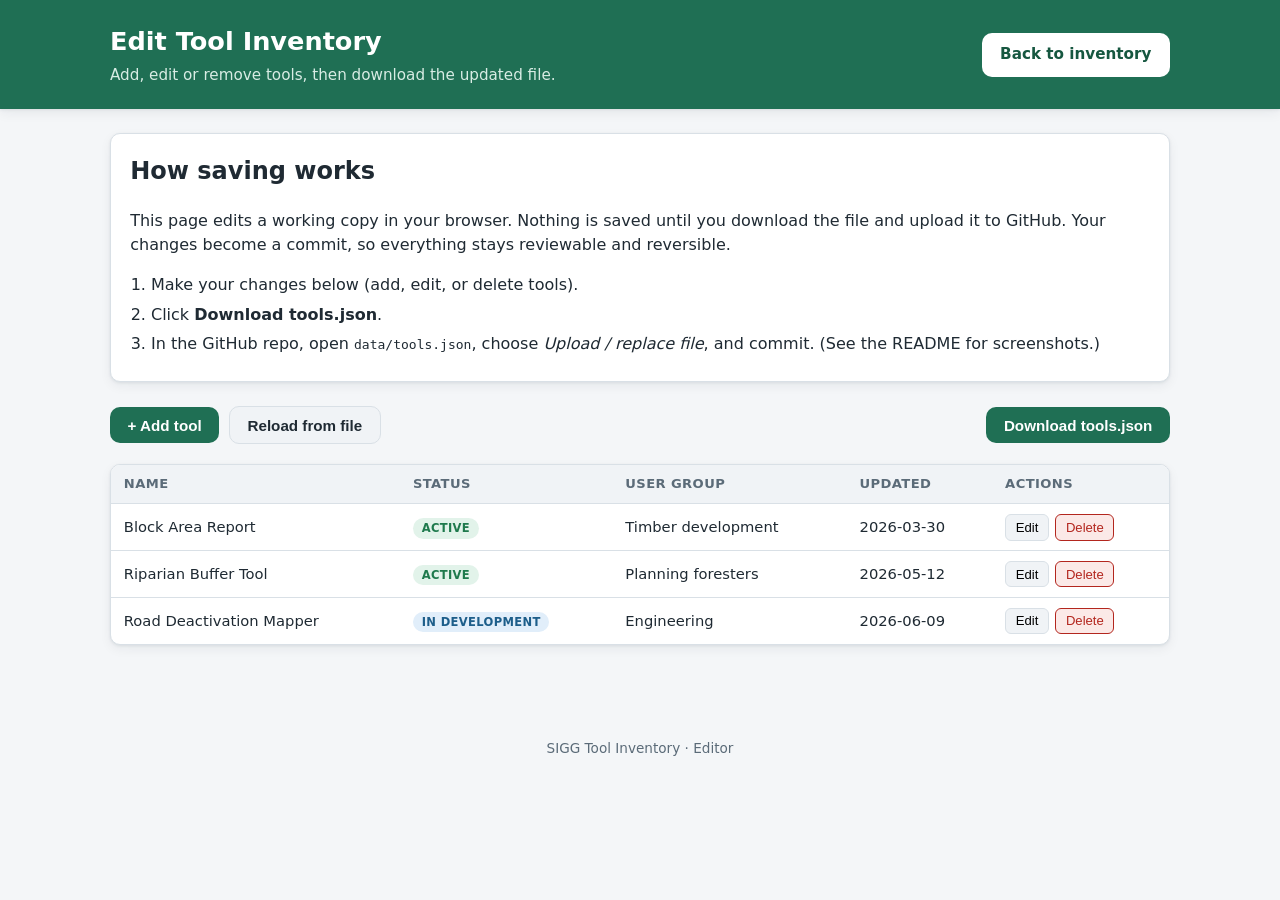
==== editor.html @ bd1e929a "Initial commit: SIGG Tool Inventory static site Static GitHub Pages app to catalogue SIGG scripts an" ====
<!DOCTYPE html>
<html lang="en">
<head>
  <meta charset="UTF-8" />
  <meta name="viewport" content="width=device-width, initial-scale=1.0" />
  <title>Edit Tools &middot; SIGG Tool Inventory</title>
  <link rel="stylesheet" href="assets/css/style.css" />
</head>
<body>
  <header class="site-header">
    <div class="header-inner">
      <div class="brand">
        <h1>Edit Tool Inventory</h1>
        <p class="tagline">Add, edit or remove tools, then download the updated file.</p>
      </div>
      <a class="btn btn-secondary" href="index.html">Back to inventory</a>
    </div>
  </header>

  <main class="container">
    <section class="editor-intro">
      <h2>How saving works</h2>
      <p>
        This page edits a working copy in your browser. Nothing is saved until you
        download the file and upload it to GitHub. Your changes become a commit, so
        everything stays reviewable and reversible.
      </p>
      <ol>
        <li>Make your changes below (add, edit, or delete tools).</li>
        <li>Click <strong>Download tools.json</strong>.</li>
        <li>
          In the GitHub repo, open <code>data/tools.json</code>, choose
          <em>Upload / replace file</em>, and commit. (See the README for screenshots.)
        </li>
      </ol>
    </section>

    <div class="editor-toolbar">
      <button type="button" id="add-tool" class="btn btn-primary">+ Add tool</button>
      <button type="button" id="reload" class="btn btn-ghost">Reload from file</button>
      <span class="spacer"></span>
      <span id="dirty-flag" class="dirty-flag" hidden>Unsaved changes</span>
      <button type="button" id="download" class="btn btn-primary">Download tools.json</button>
    </div>

    <div id="load-error" class="form-banner" hidden>
      Could not load <code>data/tools.json</code>. Start a new list with “Add tool”.
    </div>

    <div class="tool-table-wrap">
      <table class="tool-table">
        <thead>
          <tr>
            <th>Name</th>
            <th>Status</th>
            <th>User group</th>
            <th>Updated</th>
            <th>Actions</th>
          </tr>
        </thead>
        <tbody id="tool-rows"></tbody>
      </table>
    </div>
  </main>

  <!-- Edit form modal -->
  <div id="form-modal" class="modal" hidden>
    <div class="modal-backdrop" data-close></div>
    <div class="modal-dialog" role="dialog" aria-modal="true" aria-labelledby="form-title">
      <button type="button" class="modal-close" data-close aria-label="Close">&times;</button>
      <h2 id="form-title">Add tool</h2>
      <div id="form-banner" class="form-banner" hidden></div>
      <form id="tool-form" novalidate>
        <div class="form-grid">
          <div class="form-field">
            <label for="f-name">Name <span class="req">*</span></label>
            <input type="text" id="f-name" name="name" />
            <span class="field-error" data-error-for="name"></span>
          </div>
          <div class="form-field">
            <label for="f-id">ID (slug) <span class="req">*</span></label>
            <input type="text" id="f-id" name="id" placeholder="auto from name" />
            <span class="field-hint">Lowercase, hyphens only. Must be unique.</span>
            <span class="field-error" data-error-for="id"></span>
          </div>
          <div class="form-field full">
            <label for="f-description">Description <span class="req">*</span></label>
            <textarea id="f-description" name="description"></textarea>
            <span class="field-error" data-error-for="description"></span>
          </div>
          <div class="form-field full">
            <label for="f-location">Location (network path or URL) <span class="req">*</span></label>
            <input type="text" id="f-location" name="location" />
            <span class="field-error" data-error-for="location"></span>
          </div>
          <div class="form-field">
            <label for="f-contact-name">Contact name <span class="req">*</span></label>
            <input type="text" id="f-contact-name" name="contactName" />
            <span class="field-error" data-error-for="contactName"></span>
          </div>
          <div class="form-field">
            <label for="f-contact-email">Contact email</label>
            <input type="email" id="f-contact-email" name="contactEmail" />
            <span class="field-error" data-error-for="contactEmail"></span>
          </div>
          <div class="form-field">
            <label for="f-user-group">User group <span class="req">*</span></label>
            <input type="text" id="f-user-group" name="userGroup" />
            <span class="field-error" data-error-for="userGroup"></span>
          </div>
          <div class="form-field">
            <label for="f-status">Status <span class="req">*</span></label>
            <select id="f-status" name="status">
              <option value="active">Active</option>
              <option value="in-development">In development</option>
              <option value="deprecated">Deprecated</option>
            </select>
          </div>
          <div class="form-field">
            <label for="f-version">Version</label>
            <input type="text" id="f-version" name="version" />
          </div>
          <div class="form-field">
            <label for="f-last-updated">Last updated <span class="req">*</span></label>
            <input type="date" id="f-last-updated" name="lastUpdated" />
            <span class="field-error" data-error-for="lastUpdated"></span>
          </div>
          <div class="form-field full">
            <label for="f-how-to">How-to link</label>
            <input type="text" id="f-how-to" name="howTo" />
            <span class="field-error" data-error-for="howTo"></span>
          </div>
          <div class="form-field full">
            <label for="f-tags">Tags (comma-separated)</label>
            <input type="text" id="f-tags" name="tags" placeholder="riparian, buffer, pyt" />
          </div>

          <div class="links-editor">
            <h4>Links (videos, docs, etc.)</h4>
            <div id="links-rows"></div>
            <button type="button" id="add-link" class="icon-btn">+ Add link</button>
          </div>
        </div>

        <div class="form-actions">
          <button type="button" class="btn btn-ghost" data-close>Cancel</button>
          <button type="submit" class="btn btn-primary">Save tool</button>
        </div>
      </form>
    </div>
  </div>

  <footer class="site-footer">
    <p>SIGG Tool Inventory &middot; Editor</p>
  </footer>

  <script src="assets/js/editor.js"></script>
</body>
</html>
---- assets/css/style.css ----
:root {
  --bg: #f4f6f8;
  --surface: #ffffff;
  --surface-alt: #f0f3f6;
  --border: #d9e0e6;
  --text: #1f2a33;
  --text-muted: #5b6b78;
  --primary: #1f6f54;
  --primary-dark: #165740;
  --primary-light: #e3f1ec;
  --focus: #2b8a67;
  --danger: #b3261e;
  --danger-light: #fbe9e7;

  --status-active: #1f7a4d;
  --status-active-bg: #e2f3ea;
  --status-deprecated: #8a6d00;
  --status-deprecated-bg: #fbf2d6;
  --status-dev: #1d5e8a;
  --status-dev-bg: #e1eefa;

  --radius: 10px;
  --shadow: 0 1px 3px rgba(16, 32, 45, 0.08), 0 4px 12px rgba(16, 32, 45, 0.06);
  --maxw: 1100px;
}

* { box-sizing: border-box; }

html, body {
  margin: 0;
  padding: 0;
}

body {
  font-family: "Segoe UI", system-ui, -apple-system, Roboto, Arial, sans-serif;
  background: var(--bg);
  color: var(--text);
  line-height: 1.5;
}

a {
  color: var(--primary);
}

.container {
  max-width: var(--maxw);
  margin: 0 auto;
  padding: 0 1.25rem 3rem;
}

/* ---------- Header ---------- */
.site-header {
  background: var(--primary);
  color: #fff;
  box-shadow: var(--shadow);
}

.header-inner {
  max-width: var(--maxw);
  margin: 0 auto;
  padding: 1.4rem 1.25rem;
  display: flex;
  align-items: center;
  justify-content: space-between;
  gap: 1rem;
  flex-wrap: wrap;
}

.brand h1 {
  margin: 0;
  font-size: 1.6rem;
}

.tagline {
  margin: 0.2rem 0 0;
  color: #d8ece4;
  font-size: 0.95rem;
}

/* ---------- Buttons ---------- */
.btn {
  display: inline-block;
  border: none;
  border-radius: var(--radius);
  padding: 0.6rem 1.1rem;
  font-size: 0.95rem;
  font-weight: 600;
  cursor: pointer;
  text-decoration: none;
  transition: background-color 0.15s ease, box-shadow 0.15s ease;
}

.btn-primary {
  background: var(--primary);
  color: #fff;
}
.btn-primary:hover { background: var(--primary-dark); }

.btn-secondary {
  background: #fff;
  color: var(--primary-dark);
  border: 1px solid transparent;
}
.btn-secondary:hover { box-shadow: 0 0 0 2px rgba(255,255,255,0.5); }

.btn-danger {
  background: var(--danger);
  color: #fff;
}
.btn-danger:hover { background: #8f1d17; }

.btn-ghost {
  background: var(--surface-alt);
  color: var(--text);
  border: 1px solid var(--border);
}
.btn-ghost:hover { background: #e6ebef; }

.link-btn {
  background: none;
  border: none;
  color: var(--primary);
  cursor: pointer;
  font-size: 0.9rem;
  padding: 0;
  text-decoration: underline;
}

/* ---------- Controls ---------- */
.controls {
  background: var(--surface);
  border: 1px solid var(--border);
  border-radius: var(--radius);
  box-shadow: var(--shadow);
  padding: 1.1rem 1.2rem;
  margin: 1.5rem 0;
}

.search-row {
  display: flex;
  gap: 0.75rem;
  flex-wrap: wrap;
  align-items: center;
}

.search-input {
  flex: 1 1 320px;
  min-width: 0;
  padding: 0.7rem 0.9rem;
  font-size: 1rem;
  border: 1px solid var(--border);
  border-radius: var(--radius);
  background: var(--surface-alt);
}

.search-input:focus,
select:focus,
input:focus,
textarea:focus {
  outline: 2px solid var(--focus);
  outline-offset: 1px;
}

.sort-control {
  display: flex;
  align-items: center;
  gap: 0.4rem;
  font-size: 0.9rem;
  color: var(--text-muted);
}

.sort-control select {
  padding: 0.55rem 0.6rem;
  border: 1px solid var(--border);
  border-radius: var(--radius);
  background: var(--surface);
  font-size: 0.95rem;
}

.filter-row {
  margin-top: 1rem;
  display: flex;
  flex-direction: column;
  gap: 0.6rem;
}

.filter-group {
  display: flex;
  align-items: center;
  gap: 0.45rem;
  flex-wrap: wrap;
}

.filter-label {
  font-size: 0.85rem;
  font-weight: 600;
  color: var(--text-muted);
  margin-right: 0.2rem;
}

.chip {
  border: 1px solid var(--border);
  background: var(--surface-alt);
  color: var(--text);
  border-radius: 999px;
  padding: 0.3rem 0.8rem;
  font-size: 0.85rem;
  cursor: pointer;
  transition: background-color 0.15s ease, border-color 0.15s ease;
}

.chip:hover { background: #e6ebef; }

.chip[aria-pressed="true"] {
  background: var(--primary-light);
  border-color: var(--primary);
  color: var(--primary-dark);
  font-weight: 600;
}

.results-meta {
  margin-top: 0.9rem;
  display: flex;
  align-items: center;
  justify-content: space-between;
  gap: 1rem;
  font-size: 0.9rem;
  color: var(--text-muted);
}

/* ---------- Results grid ---------- */
.results-grid {
  display: grid;
  grid-template-columns: repeat(auto-fill, minmax(280px, 1fr));
  gap: 1rem;
}

.card {
  background: var(--surface);
  border: 1px solid var(--border);
  border-radius: var(--radius);
  box-shadow: var(--shadow);
  padding: 1.1rem;
  cursor: pointer;
  display: flex;
  flex-direction: column;
  gap: 0.6rem;
  text-align: left;
  transition: transform 0.12s ease, box-shadow 0.12s ease;
}

.card:hover {
  transform: translateY(-2px);
  box-shadow: 0 4px 8px rgba(16, 32, 45, 0.12), 0 10px 22px rgba(16, 32, 45, 0.08);
}

.card:focus-visible {
  outline: 2px solid var(--focus);
  outline-offset: 2px;
}

.card-head {
  display: flex;
  align-items: flex-start;
  justify-content: space-between;
  gap: 0.6rem;
}

.card-title {
  margin: 0;
  font-size: 1.1rem;
  color: var(--text);
}

.card-desc {
  margin: 0;
  color: var(--text-muted);
  font-size: 0.93rem;
  display: -webkit-box;
  -webkit-line-clamp: 3;
  -webkit-box-orient: vertical;
  overflow: hidden;
}

.card-meta {
  font-size: 0.82rem;
  color: var(--text-muted);
}

.card-tags {
  display: flex;
  flex-wrap: wrap;
  gap: 0.35rem;
}

.tag {
  background: var(--surface-alt);
  border: 1px solid var(--border);
  border-radius: 999px;
  padding: 0.15rem 0.6rem;
  font-size: 0.75rem;
  color: var(--text-muted);
}

/* ---------- Status badge ---------- */
.status-badge {
  flex: none;
  font-size: 0.72rem;
  font-weight: 700;
  text-transform: uppercase;
  letter-spacing: 0.03em;
  padding: 0.2rem 0.55rem;
  border-radius: 999px;
  white-space: nowrap;
}

.status-active { color: var(--status-active); background: var(--status-active-bg); }
.status-deprecated { color: var(--status-deprecated); background: var(--status-deprecated-bg); }
.status-in-development { color: var(--status-dev); background: var(--status-dev-bg); }

/* ---------- Empty / error ---------- */
.empty-state,
.error-state {
  text-align: center;
  padding: 3rem 1rem;
  color: var(--text-muted);
}

.error-state { color: var(--danger); }

/* ---------- Modal ---------- */
.modal {
  position: fixed;
  inset: 0;
  z-index: 50;
  display: flex;
  align-items: flex-start;
  justify-content: center;
  padding: 2rem 1rem;
  overflow-y: auto;
}

.modal[hidden] {
  display: none;
}

.modal-backdrop {
  position: fixed;
  inset: 0;
  background: rgba(16, 32, 45, 0.5);
}

.modal-dialog {
  position: relative;
  background: var(--surface);
  border-radius: var(--radius);
  box-shadow: 0 12px 40px rgba(16, 32, 45, 0.25);
  max-width: 640px;
  width: 100%;
  padding: 1.8rem;
  z-index: 1;
}

.modal-close {
  position: absolute;
  top: 0.6rem;
  right: 0.8rem;
  background: none;
  border: none;
  font-size: 1.7rem;
  line-height: 1;
  color: var(--text-muted);
  cursor: pointer;
}
.modal-close:hover { color: var(--text); }

.detail-header {
  display: flex;
  align-items: flex-start;
  gap: 0.75rem;
  margin-bottom: 0.75rem;
  padding-right: 1.5rem;
}

.detail-header h2 {
  margin: 0;
  font-size: 1.4rem;
}

.detail-desc {
  color: var(--text);
  margin: 0 0 1.2rem;
}

.detail-grid {
  display: grid;
  grid-template-columns: max-content 1fr;
  gap: 0.55rem 1rem;
  font-size: 0.95rem;
  margin-bottom: 1.2rem;
}

.detail-grid dt {
  font-weight: 600;
  color: var(--text-muted);
}

.detail-grid dd {
  margin: 0;
  word-break: break-word;
}

.detail-links h3 {
  font-size: 1rem;
  margin: 0 0 0.5rem;
}

.detail-links ul {
  margin: 0;
  padding-left: 1.1rem;
}

.detail-links li { margin-bottom: 0.3rem; }

.code-path {
  font-family: "Cascadia Code", Consolas, monospace;
  background: var(--surface-alt);
  border: 1px solid var(--border);
  border-radius: 6px;
  padding: 0.1rem 0.4rem;
  font-size: 0.85rem;
  word-break: break-all;
}

/* ---------- Footer ---------- */
.site-footer {
  text-align: center;
  color: var(--text-muted);
  font-size: 0.85rem;
  padding: 2rem 1rem;
}

/* ---------- Editor page ---------- */
.editor-intro {
  background: var(--surface);
  border: 1px solid var(--border);
  border-radius: var(--radius);
  box-shadow: var(--shadow);
  padding: 1.2rem;
  margin: 1.5rem 0;
}

.editor-intro h2 { margin-top: 0; }

.editor-intro ol { margin: 0.5rem 0 0; padding-left: 1.3rem; }
.editor-intro li { margin-bottom: 0.35rem; }

.editor-toolbar {
  display: flex;
  gap: 0.6rem;
  flex-wrap: wrap;
  align-items: center;
  margin: 1.2rem 0;
}

.editor-toolbar .spacer { flex: 1; }

.tool-table-wrap {
  overflow-x: auto;
  background: var(--surface);
  border: 1px solid var(--border);
  border-radius: var(--radius);
  box-shadow: var(--shadow);
}

table.tool-table {
  width: 100%;
  border-collapse: collapse;
  font-size: 0.92rem;
}

.tool-table th,
.tool-table td {
  text-align: left;
  padding: 0.6rem 0.8rem;
  border-bottom: 1px solid var(--border);
  vertical-align: middle;
}

.tool-table th {
  background: var(--surface-alt);
  font-size: 0.82rem;
  text-transform: uppercase;
  letter-spacing: 0.03em;
  color: var(--text-muted);
}

.tool-table tr:last-child td { border-bottom: none; }

.row-actions {
  display: flex;
  gap: 0.4rem;
}

.icon-btn {
  background: var(--surface-alt);
  border: 1px solid var(--border);
  border-radius: 6px;
  padding: 0.3rem 0.6rem;
  font-size: 0.82rem;
  cursor: pointer;
}
.icon-btn:hover { background: #e6ebef; }
.icon-btn.danger { color: var(--danger); border-color: var(--danger); background: var(--danger-light); }

/* ---------- Form ---------- */
.form-grid {
  display: grid;
  grid-template-columns: 1fr 1fr;
  gap: 0.9rem 1rem;
}

.form-field {
  display: flex;
  flex-direction: column;
  gap: 0.3rem;
}

.form-field.full { grid-column: 1 / -1; }

.form-field label {
  font-size: 0.85rem;
  font-weight: 600;
  color: var(--text-muted);
}

.form-field .req { color: var(--danger); }

.form-field input,
.form-field select,
.form-field textarea {
  padding: 0.55rem 0.7rem;
  border: 1px solid var(--border);
  border-radius: var(--radius);
  font-size: 0.95rem;
  font-family: inherit;
  background: var(--surface);
}

.form-field textarea { resize: vertical; min-height: 70px; }

.field-hint {
  font-size: 0.78rem;
  color: var(--text-muted);
}

.field-error {
  font-size: 0.8rem;
  color: var(--danger);
}

.links-editor {
  grid-column: 1 / -1;
  border: 1px dashed var(--border);
  border-radius: var(--radius);
  padding: 0.8rem;
}

.links-editor h4 { margin: 0 0 0.5rem; font-size: 0.9rem; }

.link-row {
  display: flex;
  gap: 0.5rem;
  margin-bottom: 0.5rem;
  align-items: center;
}

.link-row input { flex: 1; }

.form-actions {
  display: flex;
  gap: 0.6rem;
  justify-content: flex-end;
  margin-top: 1.2rem;
}

.form-banner {
  background: var(--danger-light);
  border: 1px solid var(--danger);
  color: var(--danger);
  border-radius: var(--radius);
  padding: 0.7rem 0.9rem;
  margin-bottom: 1rem;
  font-size: 0.9rem;
}

.toast {
  position: fixed;
  bottom: 1.5rem;
  left: 50%;
  transform: translateX(-50%);
  background: var(--text);
  color: #fff;
  padding: 0.8rem 1.4rem;
  border-radius: var(--radius);
  box-shadow: var(--shadow);
  font-size: 0.92rem;
  z-index: 100;
}

.dirty-flag {
  color: var(--danger);
  font-weight: 600;
  font-size: 0.85rem;
}

/* ---------- Responsive ---------- */
@media (max-width: 640px) {
  .form-grid { grid-template-columns: 1fr; }
  .detail-grid { grid-template-columns: 1fr; gap: 0.2rem 0; }
  .detail-grid dt { margin-top: 0.5rem; }
  .header-inner { align-items: flex-start; }
}
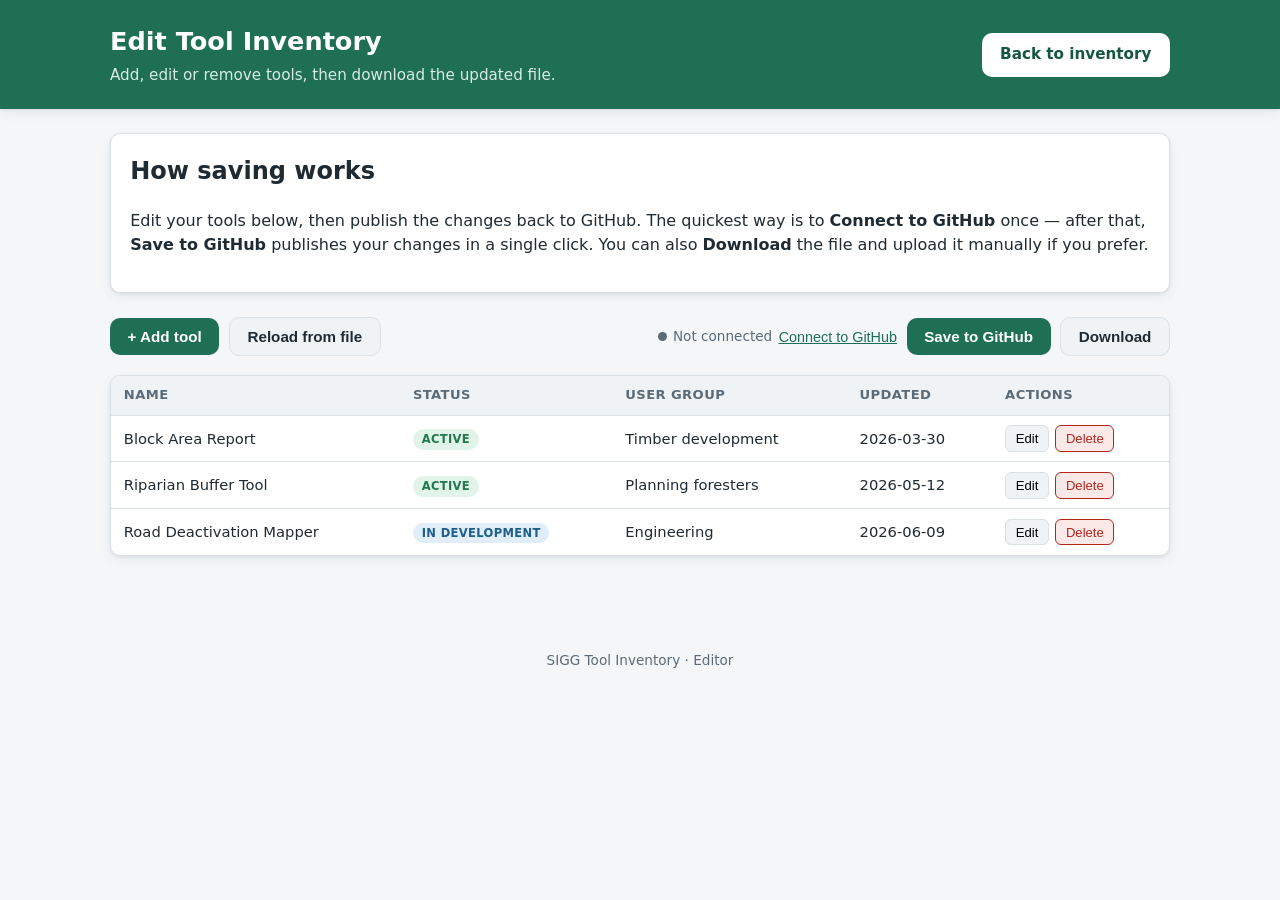
==== commit 430c103d: "Add one-click Save to GitHub via stored token Editors can connect a fine-grained PAT (stored in brow" ====
--- a/editor.html
+++ b/editor.html
@@ -20,27 +20,31 @@
   <main class="container">
     <section class="editor-intro">
       <h2>How saving works</h2>
-      <p>
-        This page edits a working copy in your browser. Nothing is saved until you
-        download the file and upload it to GitHub. Your changes become a commit, so
-        everything stays reviewable and reversible.
+      <p id="intro-connected" hidden>
+        You're connected to GitHub. Make your changes below, then click
+        <strong>Save to GitHub</strong> &mdash; they go live in about a minute.
       </p>
-      <ol>
-        <li>Make your changes below (add, edit, or delete tools).</li>
-        <li>Click <strong>Download tools.json</strong>.</li>
-        <li>
-          In the GitHub repo, open <code>data/tools.json</code>, choose
-          <em>Upload / replace file</em>, and commit. (See the README for screenshots.)
-        </li>
-      </ol>
+      <p id="intro-disconnected">
+        Edit your tools below, then publish the changes back to GitHub. The quickest way is
+        to <strong>Connect to GitHub</strong> once &mdash; after that, <strong>Save to GitHub</strong>
+        publishes your changes in a single click. You can also <strong>Download</strong> the file
+        and upload it manually if you prefer.
+      </p>
     </section>
 
     <div class="editor-toolbar">
       <button type="button" id="add-tool" class="btn btn-primary">+ Add tool</button>
       <button type="button" id="reload" class="btn btn-ghost">Reload from file</button>
       <span class="spacer"></span>
+      <span id="gh-status" class="gh-status">
+        <span class="gh-dot" aria-hidden="true"></span>
+        <span id="gh-status-text">Not connected</span>
+        <button type="button" id="gh-connect" class="link-btn">Connect to GitHub</button>
+        <button type="button" id="gh-disconnect" class="link-btn" hidden>Disconnect</button>
+      </span>
       <span id="dirty-flag" class="dirty-flag" hidden>Unsaved changes</span>
-      <button type="button" id="download" class="btn btn-primary">Download tools.json</button>
+      <button type="button" id="save-github" class="btn btn-primary">Save to GitHub</button>
+      <button type="button" id="download" class="btn btn-ghost">Download</button>
     </div>
 
     <div id="load-error" class="form-banner" hidden>
@@ -62,6 +66,40 @@
       </table>
     </div>
   </main>
+
+  <!-- Connect to GitHub modal -->
+  <div id="connect-modal" class="modal" hidden>
+    <div class="modal-backdrop" data-close-connect></div>
+    <div class="modal-dialog" role="dialog" aria-modal="true" aria-labelledby="connect-title">
+      <button type="button" class="modal-close" data-close-connect aria-label="Close">&times;</button>
+      <h2 id="connect-title">Connect to GitHub</h2>
+      <p class="connect-intro">
+        Paste a GitHub <strong>fine-grained personal access token</strong> with
+        <em>Contents: Read and write</em> permission on this repository. It is stored only
+        in this browser (never uploaded anywhere) and lets <strong>Save to GitHub</strong>
+        commit your changes directly.
+      </p>
+      <ol class="connect-steps">
+        <li>
+          Open
+          <a href="https://github.com/settings/personal-access-tokens/new" target="_blank" rel="noopener noreferrer">GitHub &rarr; fine-grained tokens</a>.
+        </li>
+        <li><strong>Resource owner:</strong> SIGG-Vibe-Coders</li>
+        <li><strong>Repository access:</strong> Only select repositories &rarr; <code>tool_inventory</code></li>
+        <li><strong>Permissions:</strong> Repository permissions &rarr; <strong>Contents</strong> &rarr; <em>Read and write</em></li>
+        <li>Generate the token, copy it, and paste it below.</li>
+      </ol>
+      <div id="connect-banner" class="form-banner" hidden></div>
+      <div class="form-field full">
+        <label for="gh-token">Personal access token</label>
+        <input type="password" id="gh-token" autocomplete="off" placeholder="github_pat_…" />
+      </div>
+      <div class="form-actions">
+        <button type="button" class="btn btn-ghost" data-close-connect>Cancel</button>
+        <button type="button" id="gh-save-token" class="btn btn-primary">Connect</button>
+      </div>
+    </div>
+  </div>
 
   <!-- Edit form modal -->
   <div id="form-modal" class="modal" hidden>
--- a/assets/css/style.css
+++ b/assets/css/style.css
@@ -614,6 +614,38 @@
   font-size: 0.85rem;
 }
 
+/* ---------- GitHub connection ---------- */
+.gh-status {
+  display: inline-flex;
+  align-items: center;
+  gap: 0.4rem;
+  font-size: 0.85rem;
+  color: var(--text-muted);
+}
+
+.gh-dot {
+  width: 9px;
+  height: 9px;
+  border-radius: 50%;
+  background: var(--text-muted);
+  flex: none;
+}
+
+.gh-status.connected .gh-dot { background: var(--status-active); }
+
+.connect-intro {
+  color: var(--text);
+  margin-top: 0;
+}
+
+.connect-steps {
+  margin: 0 0 1rem;
+  padding-left: 1.2rem;
+  font-size: 0.92rem;
+}
+
+.connect-steps li { margin-bottom: 0.35rem; }
+
 /* ---------- Responsive ---------- */
 @media (max-width: 640px) {
   .form-grid { grid-template-columns: 1fr; }
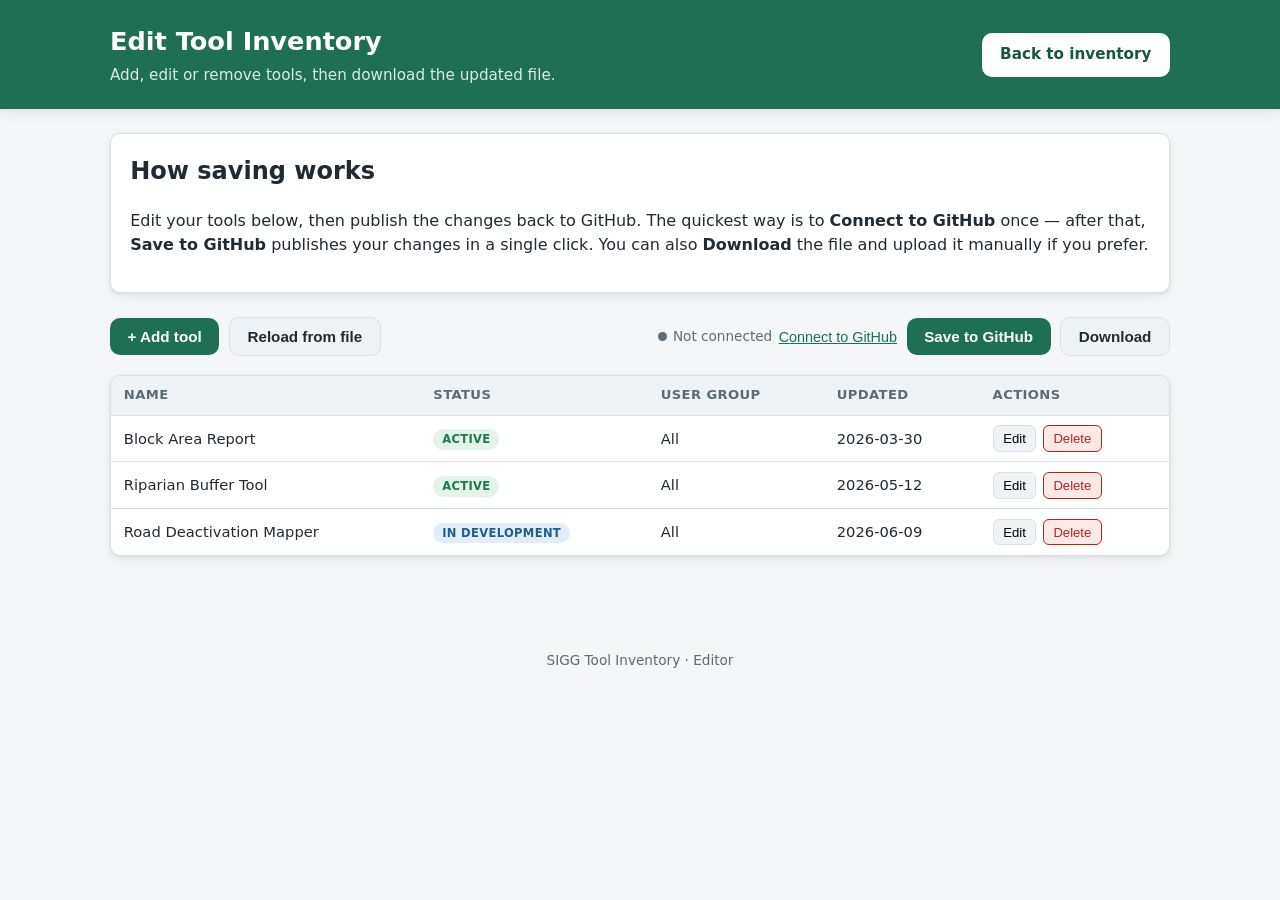
==== commit c4889def: "Revise tool fields: split locations, enum user groups, tested/comments Add scriptLocation (optional)" ====
--- a/editor.html
+++ b/editor.html
@@ -127,9 +127,14 @@
             <span class="field-error" data-error-for="description"></span>
           </div>
           <div class="form-field full">
-            <label for="f-location">Location (network path or URL) <span class="req">*</span></label>
+            <label for="f-location">Tool location (network path or URL) <span class="req">*</span></label>
             <input type="text" id="f-location" name="location" />
             <span class="field-error" data-error-for="location"></span>
+          </div>
+          <div class="form-field full">
+            <label for="f-script-location">Script location (network path or URL)</label>
+            <input type="text" id="f-script-location" name="scriptLocation" />
+            <span class="field-error" data-error-for="scriptLocation"></span>
           </div>
           <div class="form-field">
             <label for="f-contact-name">Contact name <span class="req">*</span></label>
@@ -143,7 +148,12 @@
           </div>
           <div class="form-field">
             <label for="f-user-group">User group <span class="req">*</span></label>
-            <input type="text" id="f-user-group" name="userGroup" />
+            <select id="f-user-group" name="userGroup">
+              <option value="All">All</option>
+              <option value="TOC">TOC only</option>
+              <option value="TKA">TKA only</option>
+              <option value="TKO">TKO only</option>
+            </select>
             <span class="field-error" data-error-for="userGroup"></span>
           </div>
           <div class="form-field">
@@ -155,8 +165,13 @@
             </select>
           </div>
           <div class="form-field">
-            <label for="f-version">Version</label>
-            <input type="text" id="f-version" name="version" />
+            <label for="f-tested">Tested and works? <span class="req">*</span></label>
+            <select id="f-tested" name="tested">
+              <option value="">Select…</option>
+              <option value="yes">Yes</option>
+              <option value="no">No</option>
+            </select>
+            <span class="field-error" data-error-for="tested"></span>
           </div>
           <div class="form-field">
             <label for="f-last-updated">Last updated <span class="req">*</span></label>
@@ -164,13 +179,8 @@
             <span class="field-error" data-error-for="lastUpdated"></span>
           </div>
           <div class="form-field full">
-            <label for="f-how-to">How-to link</label>
-            <input type="text" id="f-how-to" name="howTo" />
-            <span class="field-error" data-error-for="howTo"></span>
-          </div>
-          <div class="form-field full">
-            <label for="f-tags">Tags (comma-separated)</label>
-            <input type="text" id="f-tags" name="tags" placeholder="riparian, buffer, pyt" />
+            <label for="f-comments">Other comments</label>
+            <textarea id="f-comments" name="comments"></textarea>
           </div>
 
           <div class="links-editor">
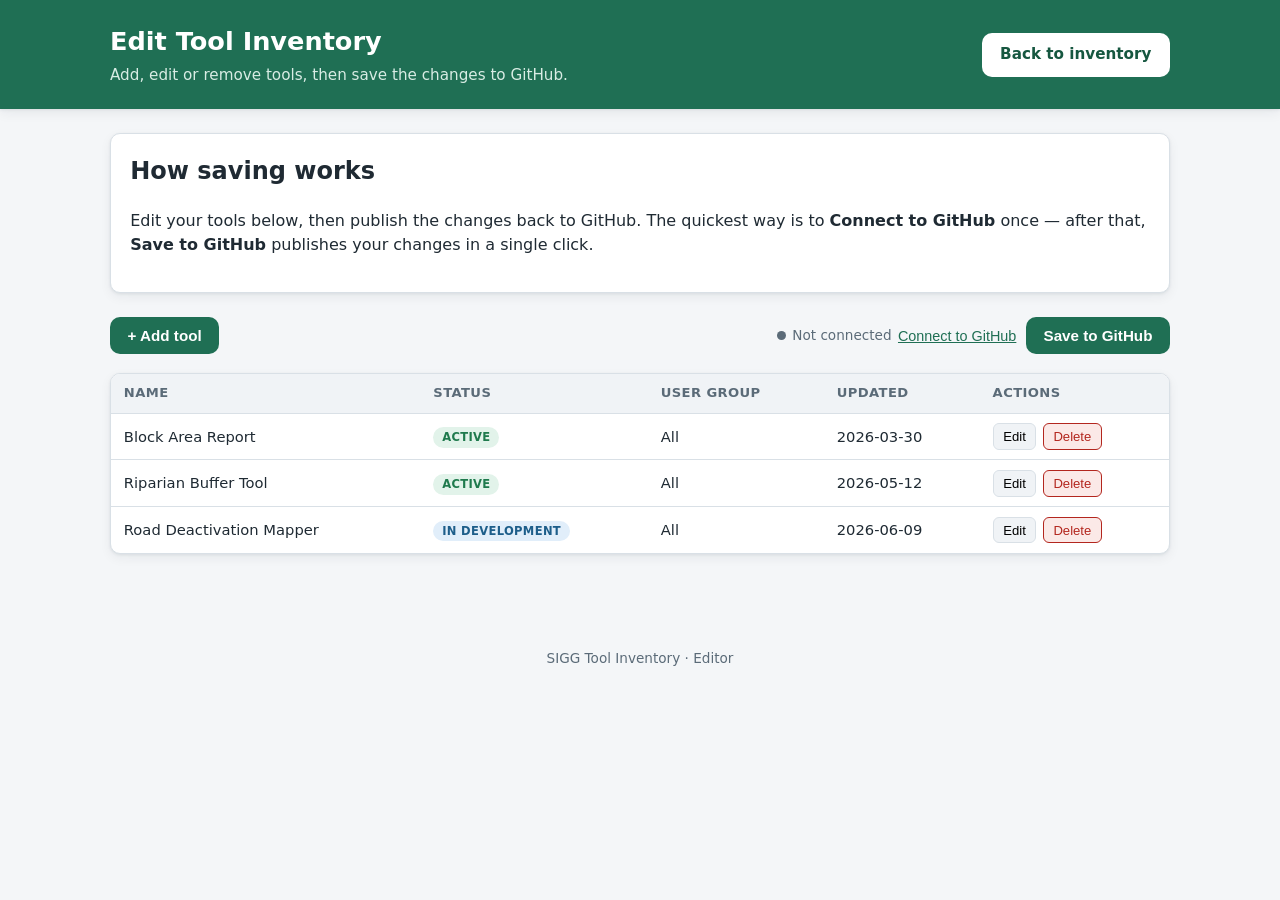
==== commit 07e85920: "Remove Reload and Download buttons from editor Editor now publishes solely via Save to GitHub. Drop " ====
--- a/editor.html
+++ b/editor.html
@@ -11,7 +11,7 @@
     <div class="header-inner">
       <div class="brand">
         <h1>Edit Tool Inventory</h1>
-        <p class="tagline">Add, edit or remove tools, then download the updated file.</p>
+        <p class="tagline">Add, edit or remove tools, then save the changes to GitHub.</p>
       </div>
       <a class="btn btn-secondary" href="index.html">Back to inventory</a>
     </div>
@@ -27,14 +27,12 @@
       <p id="intro-disconnected">
         Edit your tools below, then publish the changes back to GitHub. The quickest way is
         to <strong>Connect to GitHub</strong> once &mdash; after that, <strong>Save to GitHub</strong>
-        publishes your changes in a single click. You can also <strong>Download</strong> the file
-        and upload it manually if you prefer.
+        publishes your changes in a single click.
       </p>
     </section>
 
     <div class="editor-toolbar">
       <button type="button" id="add-tool" class="btn btn-primary">+ Add tool</button>
-      <button type="button" id="reload" class="btn btn-ghost">Reload from file</button>
       <span class="spacer"></span>
       <span id="gh-status" class="gh-status">
         <span class="gh-dot" aria-hidden="true"></span>
@@ -44,7 +42,6 @@
       </span>
       <span id="dirty-flag" class="dirty-flag" hidden>Unsaved changes</span>
       <button type="button" id="save-github" class="btn btn-primary">Save to GitHub</button>
-      <button type="button" id="download" class="btn btn-ghost">Download</button>
     </div>
 
     <div id="load-error" class="form-banner" hidden>
